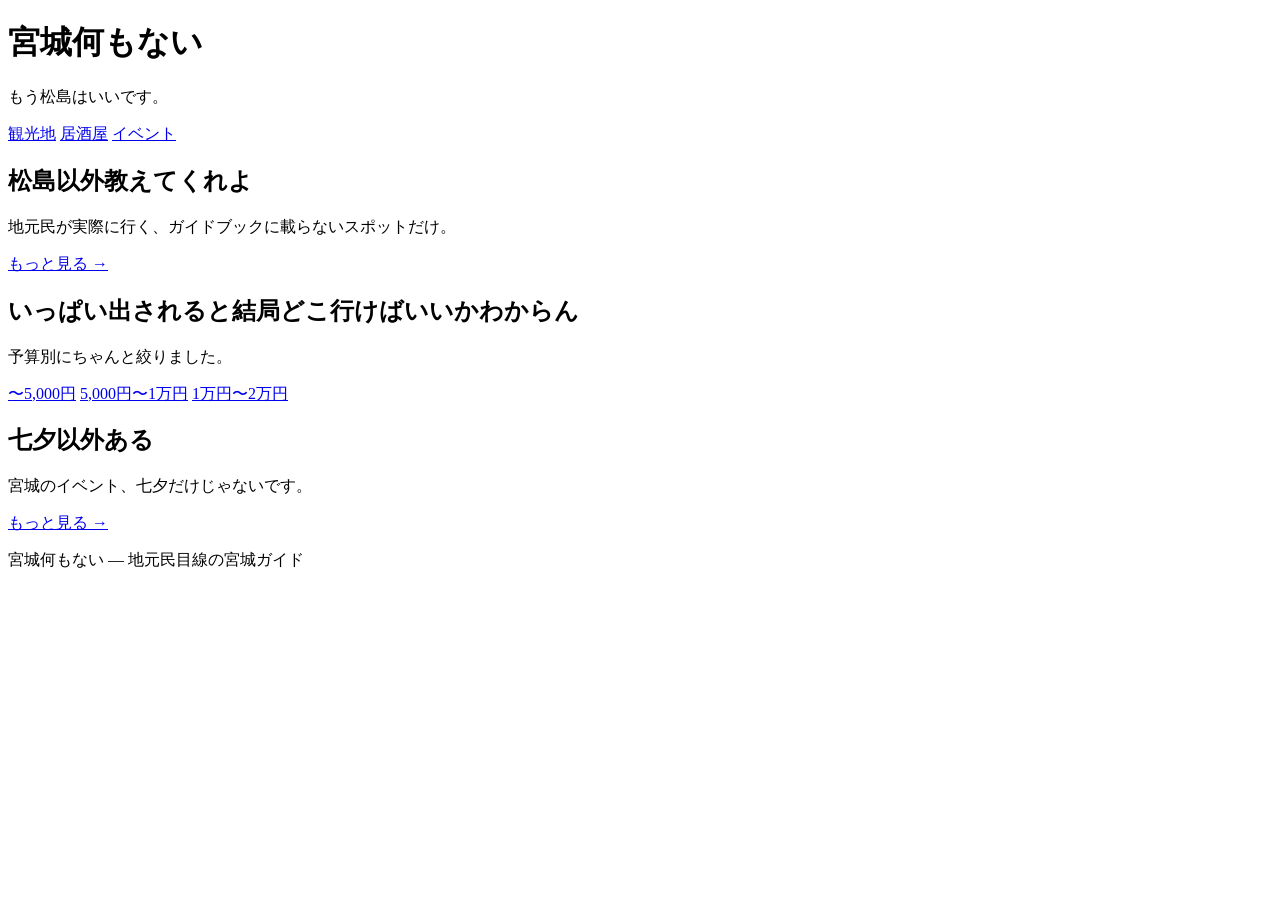
==== index.html @ e71839f0 "Create index.html" ====
<!DOCTYPE html>
<html lang="ja">
<head>
  <meta charset="UTF-8" />
  <meta name="viewport" content="width=device-width, initial-scale=1.0" />
  <title>宮城何もない | もう松島はいいです。</title>
  <meta name="description" content="宮城在住の地元民が本当に行く観光地・居酒屋・イベントだけ紹介します。もう松島はいいです。" />
  <link rel="stylesheet" href="./styles.css" />
</head>
<body>
  <header class="header">
    <h1 class="site-title">宮城何もない</h1>
    <p class="catchcopy">もう松島はいいです。</p>
    <nav class="nav">
      <a href="#kankouchi">観光地</a>
      <a href="#izakaya">居酒屋</a>
      <a href="#event">イベント</a>
    </nav>
  </header>

  <main>
    <!-- 観光地セクション -->
    <section id="kankouchi" class="section">
      <h2 class="section-title">松島以外教えてくれよ</h2>
      <p class="section-lead">地元民が実際に行く、ガイドブックに載らないスポットだけ。</p>
      <div class="card-grid">
        <!-- カード追加予定 -->
      </div>
      <a href="./kankouchi.html" class="more-link">もっと見る →</a>
    </section>

    <!-- 居酒屋セクション -->
    <section id="izakaya" class="section">
      <h2 class="section-title">いっぱい出されると結局どこ行けばいいかわからん</h2>
      <p class="section-lead">予算別にちゃんと絞りました。</p>
      <div class="izakaya-links">
        <a href="./izakaya-5000.html" class="budget-link">〜5,000円</a>
        <a href="./izakaya-10000.html" class="budget-link">5,000円〜1万円</a>
        <a href="./izakaya-20000.html" class="budget-link">1万円〜2万円</a>
      </div>
    </section>

    <!-- イベントセクション -->
    <section id="event" class="section">
      <h2 class="section-title">七夕以外ある</h2>
      <p class="section-lead">宮城のイベント、七夕だけじゃないです。</p>
      <div class="card-grid">
        <!-- カード追加予定 -->
      </div>
      <a href="./event.html" class="more-link">もっと見る →</a>
    </section>
  </main>

  <footer class="footer">
    <p>宮城何もない — 地元民目線の宮城ガイド</p>
  </footer>
</body>
</html>
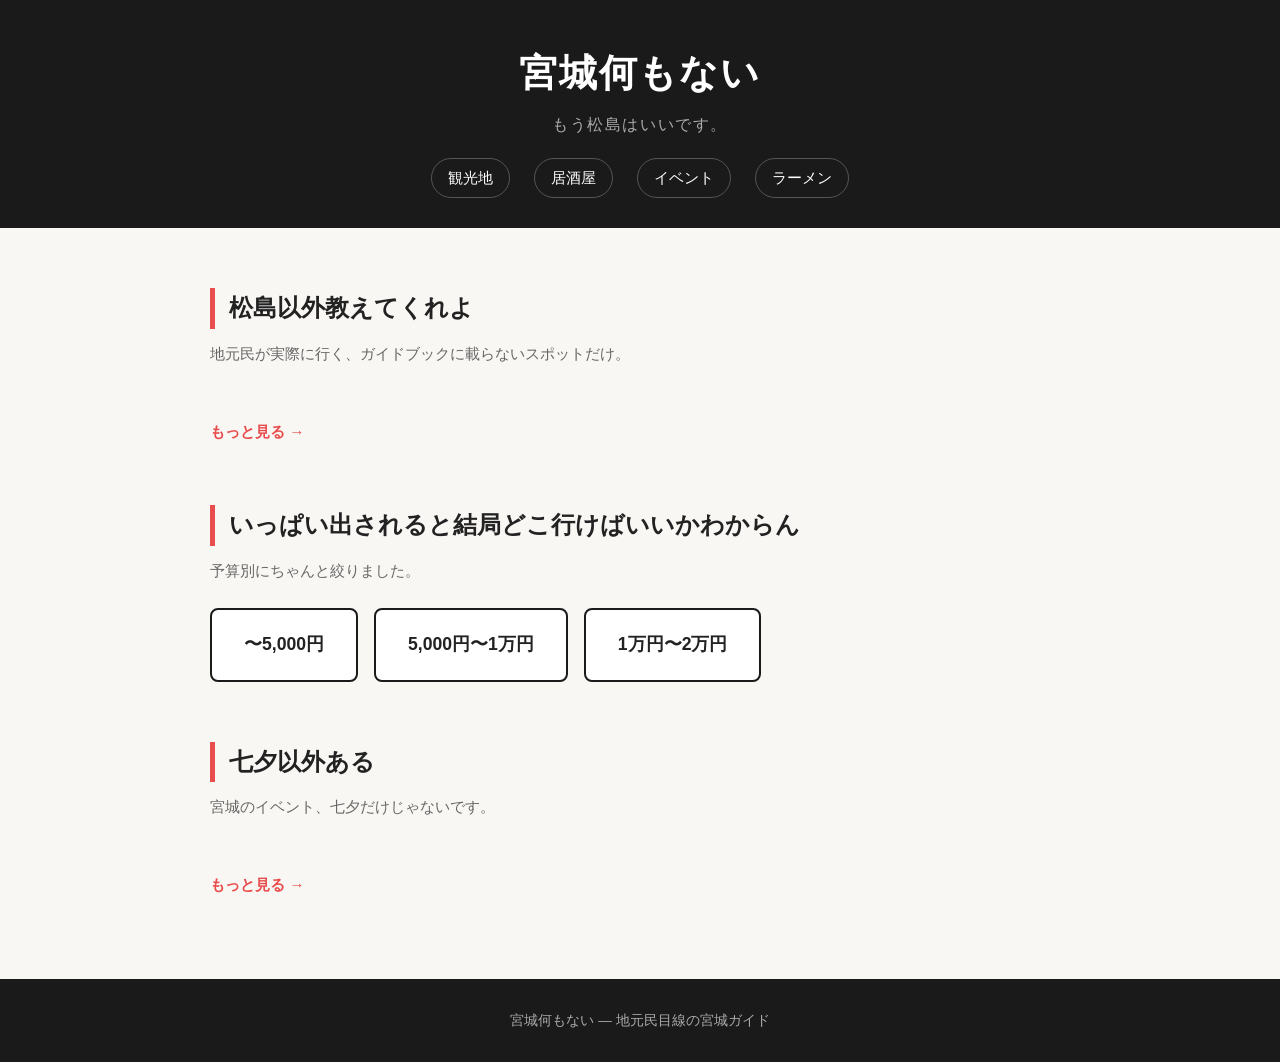
==== commit 4b8e703c: "Update index.html" ====
--- a/index.html
+++ b/index.html
@@ -15,6 +15,7 @@
       <a href="#kankouchi">観光地</a>
       <a href="#izakaya">居酒屋</a>
       <a href="#event">イベント</a>
+            <a href="./ramen.html">ラーメン</a>
     </nav>
   </header>
 
--- a/styles.css
+++ b/styles.css
@@ -0,0 +1,198 @@
+/* ===== 宮城何もない - styles.css ===== */
+
+* {
+  margin: 0;
+  padding: 0;
+  box-sizing: border-box;
+}
+
+body {
+  font-family: 'Hiragino Sans', 'Hiragino Kaku Gothic ProN', 'Noto Sans JP', sans-serif;
+  color: #222;
+  background: #f9f7f4;
+  line-height: 1.7;
+}
+
+a {
+  color: inherit;
+  text-decoration: none;
+}
+
+/* ===== ヘッダー ===== */
+.header {
+  background: #1a1a1a;
+  color: #fff;
+  text-align: center;
+  padding: 40px 20px 30px;
+}
+
+.site-title {
+  font-size: 2.4rem;
+  font-weight: 900;
+  letter-spacing: 0.05em;
+}
+
+.catchcopy {
+  font-size: 1rem;
+  color: #aaa;
+  margin-top: 6px;
+  letter-spacing: 0.1em;
+}
+
+.nav {
+  margin-top: 20px;
+  display: flex;
+  justify-content: center;
+  gap: 24px;
+}
+
+.nav a {
+  color: #fff;
+  font-size: 0.95rem;
+  padding: 6px 16px;
+  border: 1px solid #555;
+  border-radius: 20px;
+  transition: background 0.2s;
+}
+
+.nav a:hover {
+  background: #333;
+}
+
+/* ===== セクション共通 ===== */
+.section {
+  max-width: 900px;
+  margin: 60px auto;
+  padding: 0 20px;
+}
+
+.section-title {
+  font-size: 1.5rem;
+  font-weight: 900;
+  border-left: 5px solid #e84c4c;
+  padding-left: 14px;
+  margin-bottom: 12px;
+}
+
+.section-lead {
+  color: #666;
+  font-size: 0.95rem;
+  margin-bottom: 24px;
+}
+
+/* ===== カードグリッド ===== */
+.card-grid {
+  display: grid;
+  grid-template-columns: repeat(auto-fill, minmax(260px, 1fr));
+  gap: 20px;
+  margin-bottom: 20px;
+}
+
+.card {
+  background: #fff;
+  border-radius: 8px;
+  overflow: hidden;
+  box-shadow: 0 2px 8px rgba(0,0,0,0.08);
+  transition: transform 0.2s;
+}
+
+.card:hover {
+  transform: translateY(-4px);
+}
+
+.card-img {
+  width: 100%;
+  height: 180px;
+  object-fit: cover;
+}
+
+.card-body {
+  padding: 14px 16px;
+}
+
+.card-title {
+  font-size: 1rem;
+  font-weight: 700;
+  margin-bottom: 6px;
+}
+
+.card-desc {
+  font-size: 0.85rem;
+  color: #666;
+}
+
+/* ===== もっと見るリンク ===== */
+.more-link {
+  display: inline-block;
+  margin-top: 8px;
+  color: #e84c4c;
+  font-weight: 700;
+  font-size: 0.95rem;
+}
+
+/* ===== 居酒屋予算リンク ===== */
+.izakaya-links {
+  display: flex;
+  gap: 16px;
+  flex-wrap: wrap;
+}
+
+.budget-link {
+  display: block;
+  background: #fff;
+  border: 2px solid #1a1a1a;
+  border-radius: 8px;
+  padding: 20px 32px;
+  font-size: 1.1rem;
+  font-weight: 700;
+  transition: background 0.2s, color 0.2s;
+}
+
+.budget-link:hover {
+  background: #1a1a1a;
+  color: #fff;
+}
+
+/* ===== フッター ===== */
+.footer {
+  background: #1a1a1a;
+  color: #aaa;
+  text-align: center;
+  padding: 30px 20px;
+  font-size: 0.85rem;
+  margin-top: 80px;
+}
+
+/* ===== ページタイトル（各ページ用） ===== */
+.page-title {
+  font-size: 2rem;
+  font-weight: 900;
+  border-left: 5px solid #e84c4c;
+  padding-left: 16px;
+  margin: 40px auto 8px;
+  max-width: 900px;
+  padding-right: 20px;
+}
+
+.page-lead {
+  color: #666;
+  max-width: 900px;
+  margin: 0 auto 40px;
+  padding: 0 20px;
+}
+
+/* ===== 広告スペース ===== */
+.ad-space {
+  max-width: 900px;
+  margin: 40px auto;
+  padding: 0 20px;
+  text-align: center;
+}
+
+/* ===== レスポンシブ ===== */
+@media (max-width: 600px) {
+  .site-title { font-size: 1.8rem; }
+  .section-title { font-size: 1.2rem; }
+  .izakaya-links { flex-direction: column; }
+  .budget-link { text-align: center; }
+}
